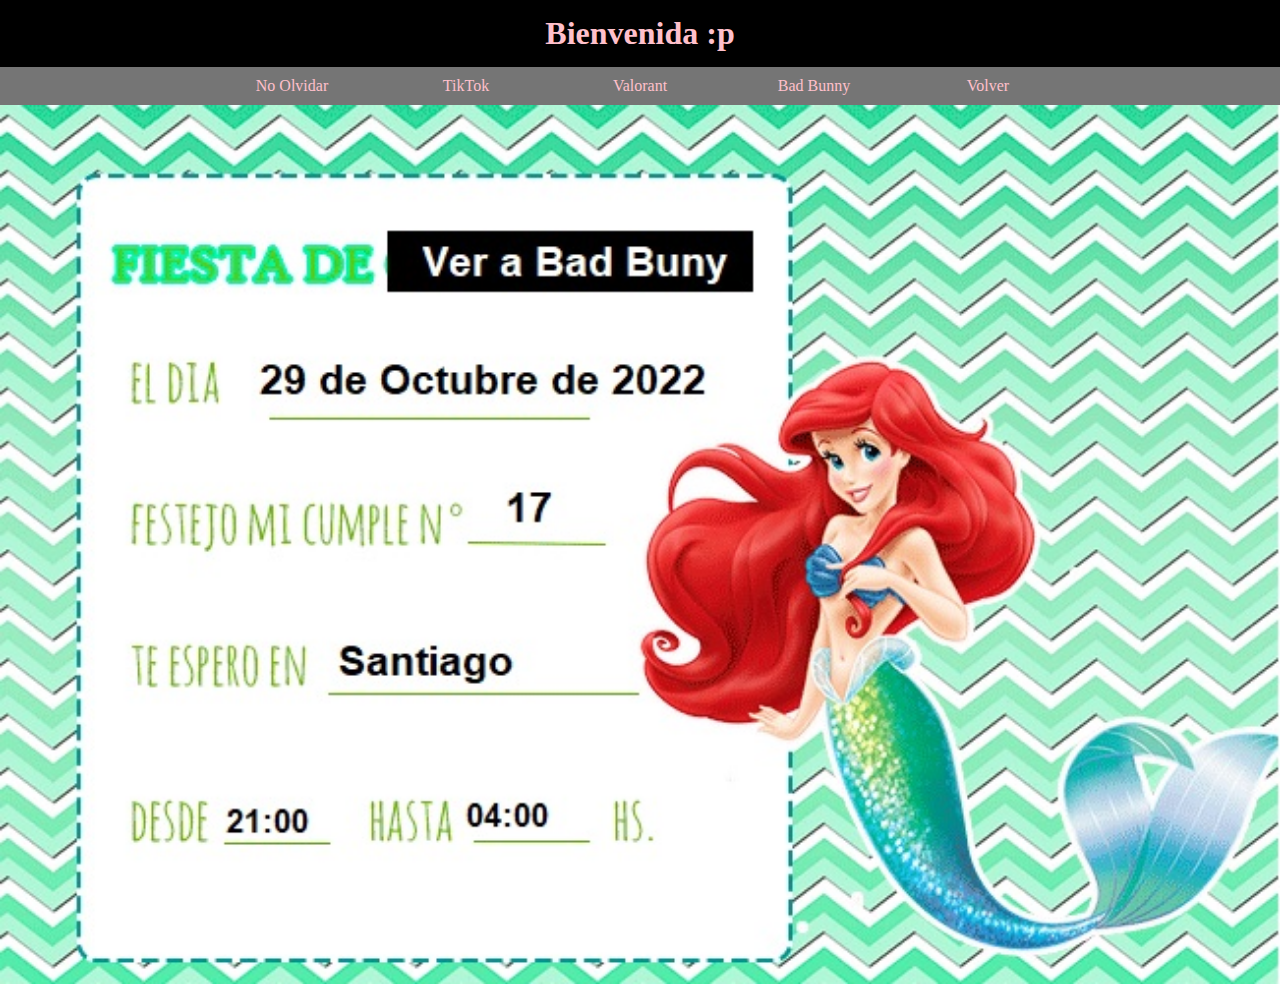
==== bad-bunny.html @ 2e021a5a "Primer Commit" ====
<!DOCTYPE html>
<html lang="en">
<head>
    <meta charset="UTF-8">
    <meta http-equiv="X-UA-Compatible" content="IE=edge">
    <meta name="viewport" content="width=device-width, initial-scale=1.0">
    <link rel="stylesheet" href="estilo.css">
    <title>F</title>
</head>
<body>
    <h1>Bienvenida :p</h1>
    <nav>
        <ul>
            <li>
                <a href="NoOlvidar.html">No Olvidar</a>
            </li>
            <li>
                <a href="">TikTok</a>
            </li>
            <li>
                <a href="">Valorant</a>
            </li>
            <li>
                <a href="">Bad Bunny</a>
            </li>
            <li>
                <a href="index.html">Volver</a>
            </li>
        </ul>
    </nav>
    <div class="contenido-badbunny">
        <img src="img/INVITACION.jpg" alt="">
    </div>

    <footer>
        <p></p>
    </footer>

</body>

</html>
---- estilo.css ----
*{
    padding: 0;
    margin: 0;
}

body{
    background-color: lightgray;
}

h1{
    padding: 15px;
    text-align: center;
    background-color: black;
    color: pink;
}

nav ul{
    background-color: #757575;
    width: 100%;
    list-style-type: none;
    text-align: center;
}

nav li{
    display: inline-flex;
}

nav a{
    text-decoration: none;
    color: pink;
    padding: 10px;
    width: 150px;
}

nav li:hover {
    background-color: black;
}

img{
    width: 300px;
    height: 300px;
    border-radius: 50%;
    object-fit: cover;
}

.contenido-badbunny img{
    width: 100%;
    height: auto;  
    border-radius: 0%;
    vertical-align: middle;
    border-style: none;
}

.contenido{
    display: flex;
    margin: 60px;
}

.menu-principal{
    width: 70%;
    border-right: 3px solid black;
}

.secciones{
    /*display: flex; */
    align-items: center;
    padding: 40px;
}

.secciones div{
    margin-bottom: 10px;
}

.menu-secundario{
    width: 30%;
    margin-top: 60px;
    margin-bottom: 60px;
    text-align: center;
}

.menu-secundario div{
    margin-bottom: 10px;
}
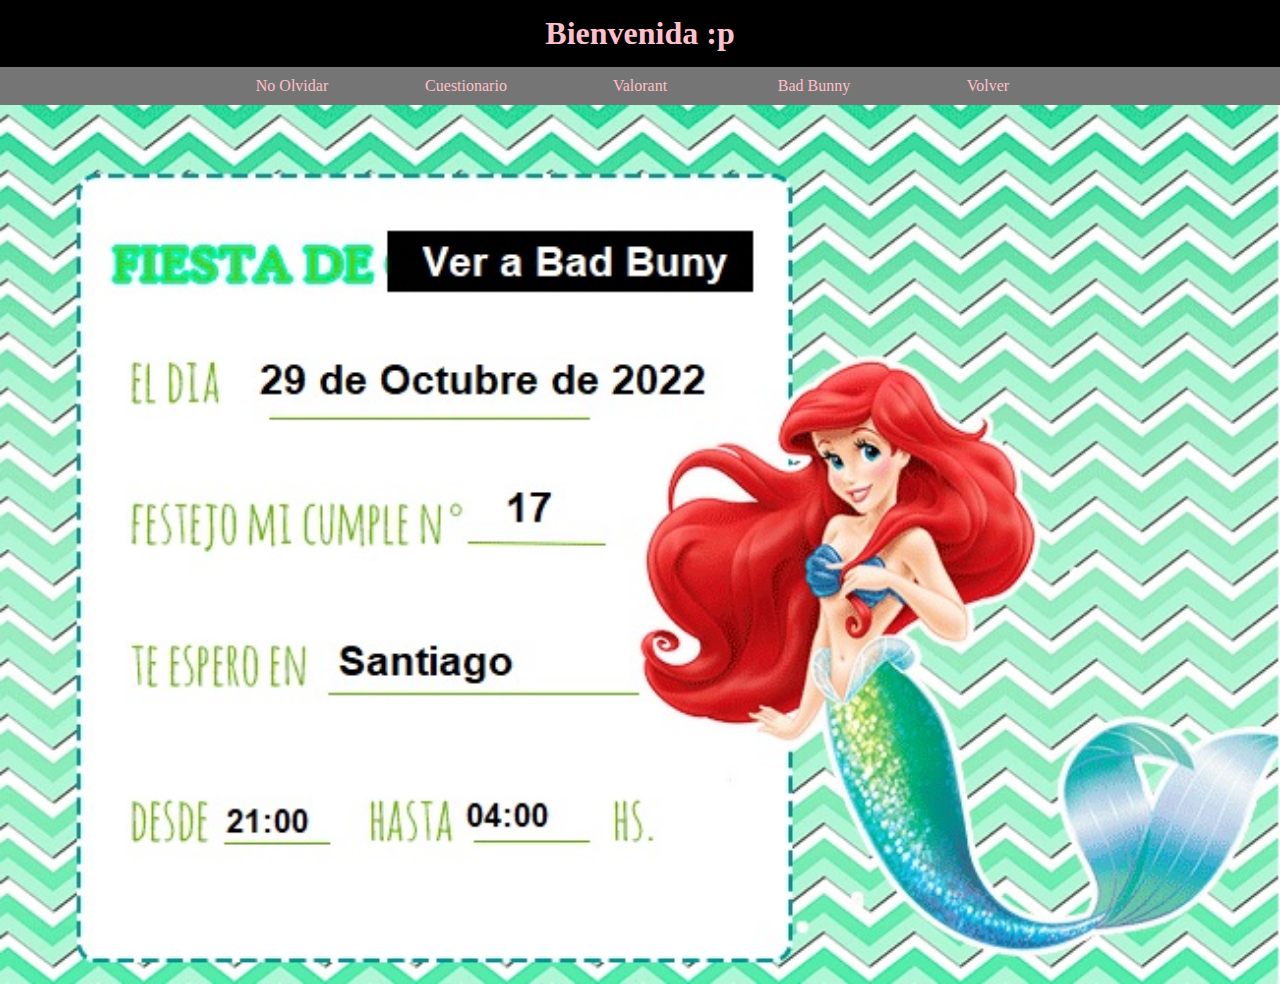
==== commit ff7298b9: "Update bad-bunny.html" ====
--- a/bad-bunny.html
+++ b/bad-bunny.html
@@ -15,7 +15,7 @@
                 <a href="NoOlvidar.html">No Olvidar</a>
             </li>
             <li>
-                <a href="">TikTok</a>
+                <a href="cuestionario.html">Cuestionario</a>
             </li>
             <li>
                 <a href="">Valorant</a>
@@ -38,4 +38,4 @@
 
 </body>
 
-</html>+</html>
